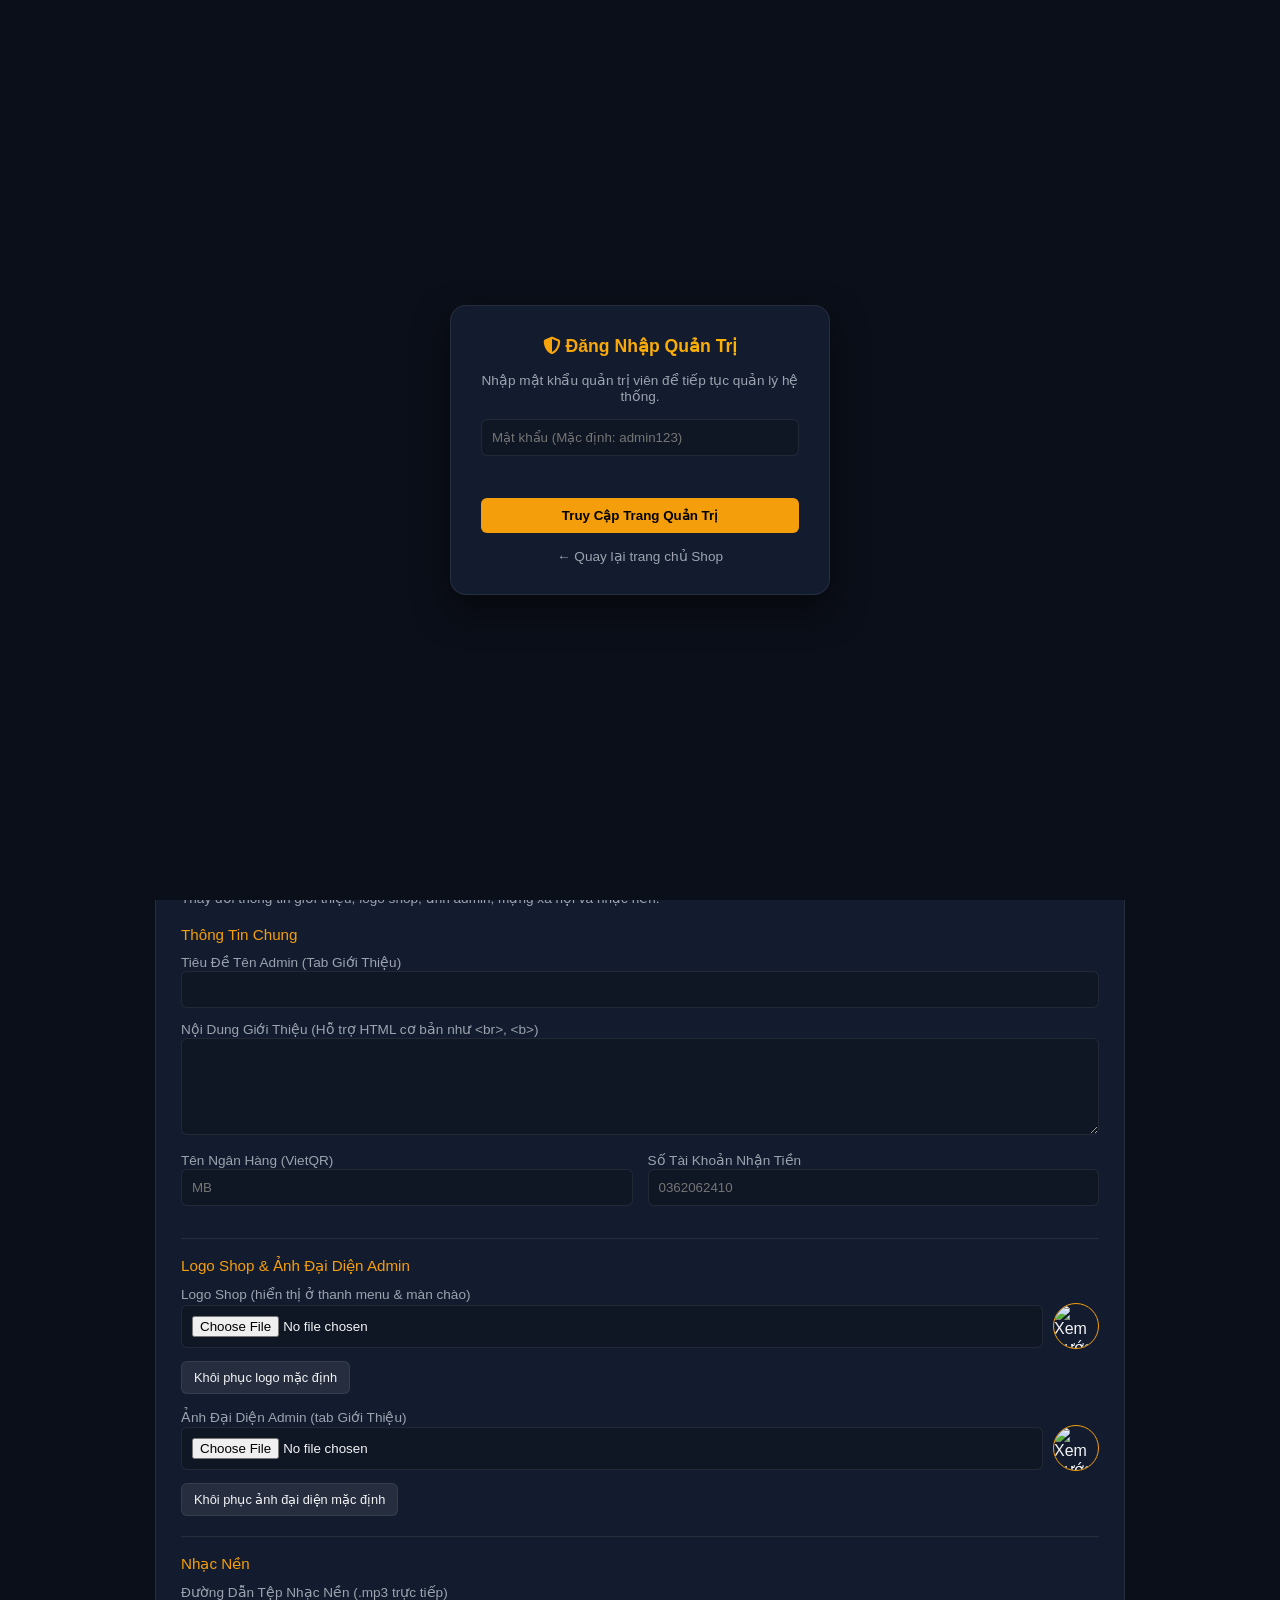
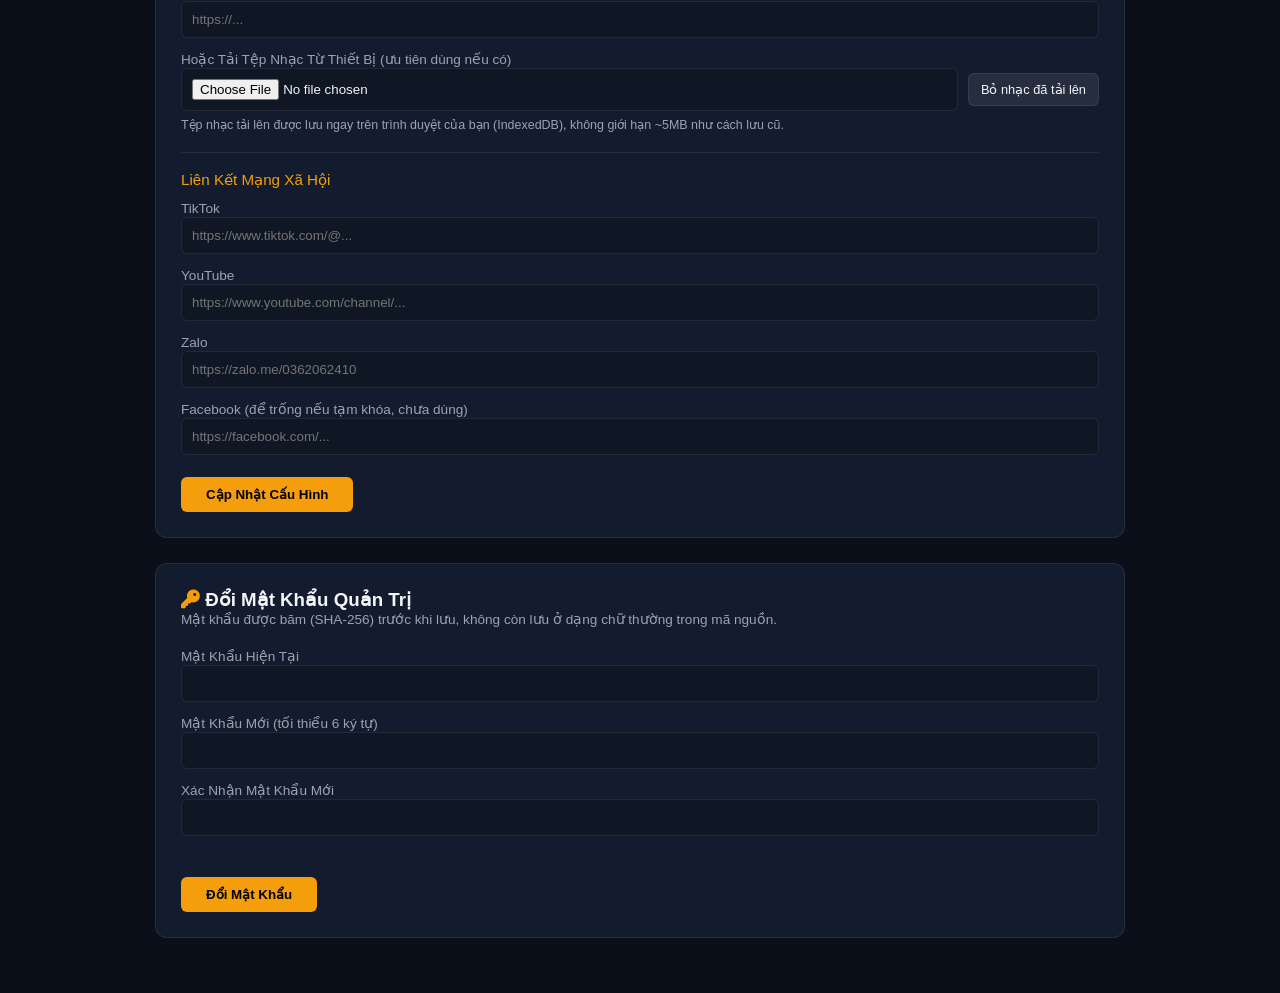
==== admin.html @ 94e9c57f "Add files via upload" ====
<!DOCTYPE html>
<html lang="vi">
<head>
    <meta charset="UTF-8">
    <meta name="viewport" content="width=device-width, initial-scale=1.0">
    <meta name="robots" content="noindex, nofollow">
    <title>Quản Trị Hệ Thống - Shop J-Hush</title>
    <link rel="preconnect" href="https://cdnjs.cloudflare.com" crossorigin>
    <!-- FontAwesome Icons -->
    <link rel="stylesheet" href="https://cdnjs.cloudflare.com/ajax/libs/font-awesome/6.4.0/css/all.min.css">
    <!-- CSS Tùy Chỉnh -->
    <link rel="stylesheet" href="style.css">
    <style>
        .admin-wrapper { max-width: 1000px; margin: 30px auto; padding: 0 15px; }
        .admin-section { background: var(--bg-card); border: 1px solid var(--card-border); border-radius: 12px; padding: 25px; margin-bottom: 25px; }
        .form-control { width: 100%; padding: 10px; background: rgba(0,0,0,0.2); border: 1px solid var(--card-border); border-radius: 6px; color: var(--text-main); margin-bottom: 12px; }
        .table-responsive { width: 100%; overflow-x: auto; }
        table { width: 100%; border-collapse: collapse; margin-top: 15px; }
        th, td { padding: 12px; text-align: left; border-bottom: 1px solid var(--card-border); font-size: 0.9rem; }
        th { color: var(--gold); }
        .badge-status { padding: 4px 8px; border-radius: 4px; font-size: 0.75rem; font-weight: bold; white-space: nowrap; }
        .badge-hacked { background: #f97316; color: #1a1200; }
        .btn-sm { padding: 6px 10px; font-size: 0.8rem; border-radius: 4px; border: none; cursor: pointer; font-weight: bold; margin: 2px; }
        .btn-edit { background: var(--accent-blue); color: white; }
        .btn-delete { background: #ef4444; color: white; }
        .btn-lock { background: #f97316; color: #1a1200; }
        .btn-unlock { background: #10b981; color: white; }
        .login-overlay { position: fixed; top: 0; left: 0; width: 100%; height: 100%; background: var(--bg-main); z-index: 3000; display: flex; align-items: center; justify-content: center; }
        .admin-thumb { width: 46px; height: 46px; object-fit: cover; border-radius: 6px; border: 1px solid var(--card-border); }
        .field-hint { font-size: 0.78rem; color: var(--text-muted); margin: -6px 0 12px; }
        .upload-row { display: grid; grid-template-columns: 1fr auto; gap: 10px; align-items: center; margin-bottom: 12px; }
        .preview-avatar { width: 46px; height: 46px; border-radius: 50%; object-fit: cover; border: 1px solid var(--gold); }
        .btn-reset-media { background: rgba(255,255,255,0.08); border: 1px solid var(--card-border); color: var(--text-main); padding: 8px 12px; border-radius: 6px; cursor: pointer; font-size: 0.8rem; white-space: nowrap; }
        .subsection-title { font-size: 0.95rem; color: var(--gold); margin: 20px 0 10px; border-top: 1px solid var(--card-border); padding-top: 18px; }
        .subsection-title:first-of-type { border-top: none; padding-top: 0; margin-top: 0; }
        .log-empty { color: var(--text-muted); font-size: 0.85rem; text-align: center; padding: 15px; }
        .log-action { font-weight: bold; color: var(--gold); }
        .form-msg { font-size: 0.82rem; margin: -6px 0 12px; min-height: 1em; }
        .form-msg.error { color: #ef4444; }
        .form-msg.success { color: #10b981; }
    </style>
</head>
<body>

    <!-- Màn hình đăng nhập Quản trị -->
    <div class="login-overlay" id="adminLoginBox">
        <div class="welcome-card animate-pop">
            <h2 class="brand-title" style="margin-bottom: 15px;"><i class="fa-solid fa-shield-halved"></i> Đăng Nhập Quản Trị</h2>
            <p style="color: var(--text-muted); font-size: 0.85rem; margin-bottom: 15px;">Nhập mật khẩu quản trị viên để tiếp tục quản lý hệ thống.</p>
            <input type="password" id="adminPasswordInput" class="form-control" placeholder="Mật khẩu (Mặc định: admin123)">
            <div class="form-msg error" id="loginMsg"></div>
            <button class="btn-submit" onclick="verifyAdminPassword()">Truy Cập Trang Quản Trị</button>
            <a href="index.html" style="display: block; margin-top: 15px; color: var(--text-muted); font-size: 0.85rem; text-decoration: none;">&larr; Quay lại trang chủ Shop</a>
        </div>
    </div>

    <!-- Thanh Điều Hướng Quản Trị -->
    <header class="top-navbar">
        <div class="nav-left">
            <img src="https://images.unsplash.com/photo-1535713875002-d1d0cf377fde?w=100" class="site-logo" id="adminNavLogo" alt="Logo">
            <span class="brand-title">Bảng Điều Khiển Quản Trị J-Hush</span>
        </div>
        <div class="nav-right">
            <a href="index.html" class="nav-link"><i class="fa-solid fa-house"></i> Về Trang Chủ</a>
            <button class="btn-theme-toggle" onclick="logoutAdmin()"><i class="fa-solid fa-right-from-bracket"></i> Đăng Xuất</button>
        </div>
    </header>

    <div class="admin-wrapper">

        <!-- Phần 1: Quản lý Kho Tài khoản (Thêm / Sửa / Xóa / Cập nhật trạng thái / Khóa nghi hack) -->
        <div class="admin-section">
            <h3><i class="fa-solid fa-store" style="color: var(--gold);"></i> Quản Lý Tài Khoản Game & Hoạt Động Bất Thường</h3>
            <p style="color: var(--text-muted); font-size: 0.85rem; margin-bottom: 20px;">Thêm mới, cập nhật trạng thái, hoặc khóa nhanh các tài khoản có dấu hiệu bị hack / hoạt động đáng ngờ.</p>

            <form id="accForm" onsubmit="saveAccount(event)">
                <input type="hidden" id="editIndex" value="-1">
                <div style="display: grid; grid-template-columns: 1fr 1fr; gap: 15px;">
                    <div>
                        <label style="font-size: 0.85rem; color: var(--text-muted);">Mã Số Acc (VD: JH-05)</label>
                        <input type="text" id="accCodeInput" class="form-control" required placeholder="JH-05">
                    </div>
                    <div>
                        <label style="font-size: 0.85rem; color: var(--text-muted);">Tên / Mô Tả Acc</label>
                        <input type="text" id="accNameInput" class="form-control" required placeholder="Acc Vip...">
                    </div>
                </div>
                <div style="display: grid; grid-template-columns: 1fr 1fr 1fr; gap: 15px;">
                    <div>
                        <label style="font-size: 0.85rem; color: var(--text-muted);">Giá Tiền (VNĐ)</label>
                        <input type="number" id="accPriceInput" class="form-control" required placeholder="150000">
                    </div>
                    <div>
                        <label style="font-size: 0.85rem; color: var(--text-muted);">Mức Giá Lọc (Danh mục)</label>
                        <select id="accCategoryInput" class="form-control">
                            <option value="cheap">&lt; 100k</option>
                            <option value="mid">100k - 500k</option>
                            <option value="high">500k - 2Tr</option>
                            <option value="expensive">&gt; 2Tr</option>
                        </select>
                    </div>
                    <div>
                        <label style="font-size: 0.85rem; color: var(--text-muted);">Trạng Thái</label>
                        <select id="accStatusInput" class="form-control">
                            <option value="selling">Đang bán</option>
                            <option value="sold">Đã bán</option>
                            <option value="banned">Bị ban (game khóa)</option>
                            <option value="hacked">Nghi ngờ hack - Đã khóa</option>
                        </select>
                    </div>
                </div>
                <label style="font-size: 0.85rem; color: var(--text-muted);">Link Hình Ảnh Minh Họa (hoặc tải ảnh từ máy bên dưới)</label>
                <input type="url" id="accImgInput" class="form-control" placeholder="https://images.unsplash.com/...">

                <div class="upload-row">
                    <input type="file" id="accImgFileInput" class="form-control" accept="image/*" style="margin-bottom:0;">
                    <button type="button" class="btn-reset-media" onclick="clearAccImageUpload()">Bỏ ảnh tải lên</button>
                </div>
                <p class="field-hint">Nếu chọn ảnh từ máy, ảnh sẽ được ưu tiên dùng thay cho link ở trên (ảnh lưu ngay trên trình duyệt, không cần server).</p>

                <button type="submit" class="btn-submit" style="width: auto; padding: 10px 25px;">Lưu Tài Khoản</button>
            </form>

            <div class="table-responsive">
                <table>
                    <thead>
                        <tr>
                            <th>Ảnh</th>
                            <th>Mã</th>
                            <th>Tên Acc</th>
                            <th>Giá</th>
                            <th>Trạng Thái</th>
                            <th>Thao Tác</th>
                        </tr>
                    </thead>
                    <tbody id="adminAccTableBody">
                        <!-- Danh sách động nạp vào đây -->
                    </tbody>
                </table>
            </div>
        </div>

        <!-- Phần 2: Nhật Ký Hoạt Động (khóa/mở khóa/xóa/sửa...) -->
        <div class="admin-section">
            <h3><i class="fa-solid fa-clock-rotate-left" style="color: var(--gold);"></i> Nhật Ký Hoạt Động Tài Khoản</h3>
            <p style="color: var(--text-muted); font-size: 0.85rem; margin-bottom: 20px;">Lịch sử các thao tác quản trị: khóa nghi hack, mở khóa, thêm/sửa/xóa acc, đổi mật khẩu...</p>
            <div class="table-responsive">
                <table>
                    <thead>
                        <tr>
                            <th style="width: 170px;">Thời Gian</th>
                            <th style="width: 160px;">Hành Động</th>
                            <th>Chi Tiết</th>
                        </tr>
                    </thead>
                    <tbody id="activityLogTableBody"></tbody>
                </table>
            </div>
            <button class="btn-sm btn-delete" style="margin-top: 12px;" onclick="handleClearLog()">Xóa Toàn Bộ Nhật Ký</button>
        </div>

        <!-- Phần 3: Cài Đặt Hệ Thống Thông Tin Chung, Logo, Avatar & Âm Thanh -->
        <div class="admin-section">
            <h3><i class="fa-solid fa-gear" style="color: var(--gold);"></i> Cấu Hình Giao Diện & Âm Thanh Hệ Thống</h3>
            <p style="color: var(--text-muted); font-size: 0.85rem; margin-bottom: 20px;">Thay đổi thông tin giới thiệu, logo shop, ảnh admin, mạng xã hội và nhạc nền.</p>

            <form id="settingsForm" onsubmit="saveGlobalSettings(event)">

                <div class="subsection-title">Thông Tin Chung</div>
                <label style="font-size: 0.85rem; color: var(--text-muted);">Tiêu Đề Tên Admin (Tab Giới Thiệu)</label>
                <input type="text" id="settingAdminTitle" class="form-control" required>

                <label style="font-size: 0.85rem; color: var(--text-muted);">Nội Dung Giới Thiệu (Hỗ trợ HTML cơ bản như &lt;br&gt;, &lt;b&gt;)</label>
                <textarea id="settingIntroText" class="form-control" rows="5" required></textarea>

                <div style="display: grid; grid-template-columns: 1fr 1fr; gap: 15px;">
                    <div>
                        <label style="font-size: 0.85rem; color: var(--text-muted);">Tên Ngân Hàng (VietQR)</label>
                        <input type="text" id="settingBankName" class="form-control" required placeholder="MB">
                    </div>
                    <div>
                        <label style="font-size: 0.85rem; color: var(--text-muted);">Số Tài Khoản Nhận Tiền</label>
                        <input type="text" id="settingBankAcc" class="form-control" required placeholder="0362062410">
                    </div>
                </div>

                <div class="subsection-title">Logo Shop &amp; Ảnh Đại Diện Admin</div>
                <label style="font-size: 0.85rem; color: var(--text-muted);">Logo Shop (hiển thị ở thanh menu &amp; màn chào)</label>
                <div class="upload-row">
                    <input type="file" id="settingLogoFile" class="form-control" accept="image/*" style="margin-bottom:0;">
                    <img id="logoPreview" class="preview-avatar" alt="Xem trước logo">
                </div>
                <button type="button" class="btn-reset-media" onclick="resetMediaField('logoUrl')">Khôi phục logo mặc định</button>

                <label style="font-size: 0.85rem; color: var(--text-muted); margin-top: 15px; display:block;">Ảnh Đại Diện Admin (tab Giới Thiệu)</label>
                <div class="upload-row">
                    <input type="file" id="settingAvatarFile" class="form-control" accept="image/*" style="margin-bottom:0;">
                    <img id="avatarPreview" class="preview-avatar" alt="Xem trước avatar">
                </div>
                <button type="button" class="btn-reset-media" onclick="resetMediaField('avatarUrl')">Khôi phục ảnh đại diện mặc định</button>

                <div class="subsection-title">Nhạc Nền</div>
                <label style="font-size: 0.85rem; color: var(--text-muted);">Đường Dẫn Tệp Nhạc Nền (.mp3 trực tiếp)</label>
                <input type="url" id="settingAudioUrl" class="form-control" placeholder="https://...">
                <label style="font-size: 0.85rem; color: var(--text-muted);">Hoặc Tải Tệp Nhạc Từ Thiết Bị (ưu tiên dùng nếu có)</label>
                <div class="upload-row">
                    <input type="file" id="settingAudioFile" class="form-control" accept="audio/*" style="margin-bottom:0;">
                    <button type="button" class="btn-reset-media" onclick="resetMediaField('audioUrl')">Bỏ nhạc đã tải lên</button>
                </div>
                <p class="field-hint">Tệp nhạc tải lên được lưu ngay trên trình duyệt của bạn (IndexedDB), không giới hạn ~5MB như cách lưu cũ.</p>

                <div class="subsection-title">Liên Kết Mạng Xã Hội</div>
                <label style="font-size: 0.85rem; color: var(--text-muted);">TikTok</label>
                <input type="url" id="settingSocialTiktok" class="form-control" placeholder="https://www.tiktok.com/@...">
                <label style="font-size: 0.85rem; color: var(--text-muted);">YouTube</label>
                <input type="url" id="settingSocialYoutube" class="form-control" placeholder="https://www.youtube.com/channel/...">
                <label style="font-size: 0.85rem; color: var(--text-muted);">Zalo</label>
                <input type="url" id="settingSocialZalo" class="form-control" placeholder="https://zalo.me/0362062410">
                <label style="font-size: 0.85rem; color: var(--text-muted);">Facebook (để trống nếu tạm khóa, chưa dùng)</label>
                <input type="url" id="settingSocialFacebook" class="form-control" placeholder="https://facebook.com/...">

                <button type="submit" class="btn-submit" style="width: auto; padding: 10px 25px; margin-top: 10px;">Cập Nhật Cấu Hình</button>
            </form>
        </div>

        <!-- Phần 4: Đổi Mật Khẩu Quản Trị -->
        <div class="admin-section">
            <h3><i class="fa-solid fa-key" style="color: var(--gold);"></i> Đổi Mật Khẩu Quản Trị</h3>
            <p style="color: var(--text-muted); font-size: 0.85rem; margin-bottom: 20px;">Mật khẩu được băm (SHA-256) trước khi lưu, không còn lưu ở dạng chữ thường trong mã nguồn.</p>
            <form id="changePasswordForm" onsubmit="handleChangePassword(event)">
                <label style="font-size: 0.85rem; color: var(--text-muted);">Mật Khẩu Hiện Tại</label>
                <input type="password" id="currentPasswordInput" class="form-control" required>
                <label style="font-size: 0.85rem; color: var(--text-muted);">Mật Khẩu Mới (tối thiểu 6 ký tự)</label>
                <input type="password" id="newPasswordInput" class="form-control" required minlength="6">
                <label style="font-size: 0.85rem; color: var(--text-muted);">Xác Nhận Mật Khẩu Mới</label>
                <input type="password" id="confirmPasswordInput" class="form-control" required minlength="6">
                <div class="form-msg" id="changePasswordMsg"></div>
                <button type="submit" class="btn-submit" style="width: auto; padding: 10px 25px;">Đổi Mật Khẩu</button>
            </form>
        </div>

    </div>

    <!-- Script Quản Trị: tách riêng ra data.js (dùng chung) + admin.js để dễ bảo trì và cache trình duyệt -->
    <script src="data.js" defer></script>
    <script src="admin.js" defer></script>
</body>
</html>
---- style.css ----
/* Thiết lập biến màu sắc cơ bản (Mặc định: Giao diện Tối/Dark Mode) */
:root {
    --bg-main: #0b0f19;
    --bg-card: #131c2e;
    --card-border: rgba(255, 255, 255, 0.08);
    --text-main: #f3f4f6;
    --text-muted: #9ca3af;
    --gold: #f59e0b;
    --accent-blue: #3b82f6;
    --accent-glow: rgba(59, 130, 246, 0.3);
    --nav-bg: rgba(11, 15, 25, 0.85);
}

/* Biến màu cho Giao diện Sáng (Light Mode) */
body.light-theme {
    --bg-main: #f4f6f8;
    --bg-card: #ffffff;
    --card-border: rgba(0, 0, 0, 0.1);
    --text-main: #1f2937;
    --text-muted: #6b7280;
    --gold: #d97706;
    --accent-blue: #2563eb;
    --accent-glow: rgba(37, 99, 235, 0.2);
    --nav-bg: rgba(244, 246, 248, 0.9);
}

* {
    box-sizing: border-box;
    margin: 0;
    padding: 0;
    font-family: 'Segoe UI', Tahoma, Geneva, Verdana, sans-serif;
}

/* Tối ưu: chỉ áp transition cho các phần tử thực sự đổi màu khi chuyển Sáng/Tối,
   thay vì toàn bộ trang (giảm tải cho trình duyệt, đặc biệt trên máy yếu). */
body,
.welcome-card, .top-navbar, .hover-card, .acc-card, .filter-section,
.filter-input, .btn-theme-toggle, .btn-preset, .modal-card, .site-footer,
.nav-link, .progress-container, .music-player-box {
    transition: background-color 0.3s ease, color 0.3s ease, border-color 0.3s ease;
}

body {
    background-color: var(--bg-main);
    color: var(--text-main);
    min-height: 100vh;
    display: flex;
    flex-direction: column;
    overflow-x: hidden;
}

/* Lớp nền Mask mờ động */
.default-mask {
    position: fixed;
    top: 0; left: 0; width: 100%; height: 100%;
    background: radial-gradient(circle at 50% 20%, var(--accent-glow) 0%, transparent 60%);
    pointer-events: none;
    z-index: 0;
}

/* Màn hình Chào Mừng Lần Đầu (Welcome Overlay) */
.welcome-overlay {
    position: fixed;
    top: 0; left: 0; width: 100%; height: 100%;
    background: rgba(5, 7, 12, 0.95);
    backdrop-filter: blur(10px);
    z-index: 9999;
    display: flex;
    align-items: center;
    justify-content: center;
    transition: opacity 0.5s ease, visibility 0.5s ease;
}

.welcome-overlay.hidden {
    opacity: 0;
    visibility: hidden;
}

.welcome-card {
    background: var(--bg-card);
    border: 1px solid var(--card-border);
    padding: 30px;
    border-radius: 16px;
    text-align: center;
    max-width: 380px;
    width: 90%;
    box-shadow: 0 15px 35px rgba(0,0,0,0.5);
}

.welcome-logo {
    width: 75px;
    height: 75px;
    border-radius: 50%;
    object-fit: cover;
    border: 2px solid var(--gold);
    margin-bottom: 15px;
}

.btn-continue {
    background: linear-gradient(135deg, var(--gold), #d97706);
    color: #000;
    border: none;
    padding: 12px 20px;
    font-weight: bold;
    border-radius: 8px;
    cursor: pointer;
    width: 100%;
    font-size: 0.95rem;
    box-shadow: 0 4px 15px rgba(245, 158, 11, 0.4);
}

.btn-continue:hover {
    filter: brightness(1.1);
}

/* Thanh điều hướng (Top Navbar) */
.top-navbar {
    position: sticky;
    top: 0;
    background: var(--nav-bg);
    backdrop-filter: blur(12px);
    border-bottom: 1px solid var(--card-border);
    display: flex;
    justify-content: space-between;
    align-items: center;
    padding: 12px 30px;
    z-index: 1000;
}

.nav-left {
    display: flex;
    align-items: center;
    gap: 12px;
}

.site-logo {
    width: 40px;
    height: 40px;
    border-radius: 50%;
    object-fit: cover;
    border: 1px solid var(--gold);
}

.brand-title {
    font-size: 1.1rem;
    font-weight: 800;
    background: linear-gradient(135deg, var(--gold), #ffb703);
    -webkit-background-clip: text;
    -webkit-text-fill-color: transparent;
}

.nav-right {
    display: flex;
    align-items: center;
    gap: 15px;
}

.nav-link {
    color: var(--text-muted);
    text-decoration: none;
    font-size: 0.9rem;
    font-weight: 600;
    padding: 6px 12px;
    border-radius: 6px;
    display: flex;
    align-items: center;
    gap: 6px;
}

.nav-link:hover, .nav-link.active {
    color: var(--text-main);
    background: rgba(255,255,255,0.06);
}

.admin-nav-btn {
    border: 1px solid rgba(245, 158, 11, 0.4);
    color: var(--gold);
}

.btn-theme-toggle {
    background: transparent;
    border: 1px solid var(--card-border);
    color: var(--text-main);
    padding: 6px 12px;
    border-radius: 6px;
    cursor: pointer;
    font-size: 0.85rem;
    display: flex;
    align-items: center;
    gap: 6px;
}

/* Nội dung chính SPA */
.main-content {
    flex: 1;
    max-width: 1200px;
    width: 95%;
    margin: 25px auto;
    position: relative;
    z-index: 1;
}

.page-tab {
    display: none;
    animation: fadeIn 0.4s ease forwards;
}

.page-tab.active {
    display: block;
}

@keyframes fadeIn {
    from { opacity: 0; transform: translateY(10px); }
    to { opacity: 1; transform: translateY(0); }
}

/* Hiệu ứng khung thẻ hover */
.hover-card {
    background: var(--bg-card);
    border: 1px solid var(--card-border);
    border-radius: 14px;
    padding: 25px;
    box-shadow: 0 8px 25px rgba(0,0,0,0.2);
}

/* Tab Ưu Đãi (Promo) */
.promo-container {
    display: grid;
    grid-template-columns: repeat(auto-fit, minmax(320px, 1fr));
    gap: 20px;
}

.promo-box {
    text-align: center;
}

.btn-buy {
    background: var(--accent-blue);
    color: white;
    border: none;
    padding: 10px 20px;
    border-radius: 6px;
    cursor: pointer;
    font-weight: 600;
}

/* Vòng quay may mắn */
.wheel-container {
    position: relative;
    width: 200px;
    height: 200px;
    margin: 15px auto;
    border-radius: 50%;
    border: 4px solid var(--gold);
    overflow: hidden;
    box-shadow: 0 0 15px rgba(245, 158, 11, 0.3);
}

.wheel-circle {
    width: 100%;
    height: 100%;
    position: relative;
    border-radius: 50%;
    transition: transform 4s cubic-bezier(0.15, 0.9, 0.2, 1);
}

.wheel-slice {
    position: absolute;
    width: 50%;
    height: 50%;
    transform-origin: 100% 100%;
    display: flex;
    align-items: center;
    justify-content: center;
    font-size: 0.75rem;
    font-weight: bold;
    color: #fff;
    border: 1px solid rgba(0,0,0,0.2);
}

.wheel-slice span {
    transform: rotate(45deg);
    position: absolute;
    bottom: 20px;
    right: 20px;
}

.slice-1 { background: #ef4444; transform: rotate(0deg) skewY(-30deg); }
.slice-2 { background: #f59e0b; transform: rotate(60deg) skewY(-30deg); }
.slice-3 { background: #10b981; transform: rotate(120deg) skewY(-30deg); }
.slice-4 { background: #3b82f6; transform: rotate(180deg) skewY(-30deg); }
.slice-5 { background: #8b5cf6; transform: rotate(240deg) skewY(-30deg); }
.slice-6 { background: #ec4899; transform: rotate(300deg) skewY(-30deg); }

.wheel-pointer {
    position: absolute;
    top: -10px;
    left: 50%;
    transform: translateX(-50%);
    width: 0; height: 0;
    border-left: 10px solid transparent;
    border-right: 10px solid transparent;
    border-top: 15px solid #fff;
    z-index: 10;
}

/* Tab Giới Thiệu (Intro Dual Grid) */
.intro-dual-grid {
    display: grid;
    grid-template-columns: 1fr 1fr;
    gap: 25px;
}

@media(max-width: 850px) {
    .intro-dual-grid { grid-template-columns: 1fr; }
    .top-navbar { padding: 10px 15px; flex-direction: column; gap: 10px; }
    .nav-right { flex-wrap: wrap; justify-content: center; }
}

.intro-text-content {
    font-size: 0.9rem;
    line-height: 1.6;
    color: var(--text-muted);
    background: rgba(0,0,0,0.2);
    padding: 15px;
    border-radius: 8px;
    margin-bottom: 20px;
}

/* Trình phát nhạc custom */
.music-player-box {
    background: rgba(0,0,0,0.3);
    padding: 12px;
    border-radius: 8px;
    border: 1px solid var(--card-border);
}

.btn-play-custom {
    background: rgba(255,255,255,0.08);
    border: 1px solid var(--card-border);
    color: var(--text-main);
    padding: 6px 12px;
    border-radius: 6px;
    cursor: pointer;
    font-size: 0.85rem;
    display: flex;
    align-items: center;
    gap: 6px;
    width: 100%;
    justify-content: center;
}

.progress-container {
    width: 100%;
    height: 6px;
    background: rgba(255,255,255,0.1);
    border-radius: 3px;
    cursor: pointer;
    margin-top: 8px;
    overflow: hidden;
}

.progress-bar {
    width: 0%;
    height: 100%;
    background: var(--gold);
    border-radius: 3px;
}

.time-display {
    font-size: 0.75rem;
    color: var(--text-muted);
    text-align: right;
    margin-top: 4px;
}

/* Các nút liên kết mạng xã hội */
.social-links-grid {
    display: grid;
    gap: 10px;
}

.social-hover-btn {
    display: flex;
    align-items: center;
    justify-content: center;
    gap: 10px;
    padding: 12px;
    border-radius: 8px;
    text-decoration: none;
    font-weight: 600;
    font-size: 0.9rem;
    color: white;
    box-shadow: 0 4px 12px rgba(0,0,0,0.2);
}

.social-hover-btn.tiktok { background: #000000; border: 1px solid #333; }
.social-hover-btn.youtube { background: #ff0000; }
.social-hover-btn.zalo { background: #0068ff; }
.social-hover-btn.facebook { background: #475569; opacity: 0.8; }

/* Tab Shop Lựa Acc */
.filter-section {
    margin-bottom: 25px;
    background: var(--bg-card);
    padding: 20px;
    border-radius: 14px;
    border: 1px solid var(--card-border);
}

.filter-input {
    width: 100%;
    padding: 12px 15px;
    background: rgba(0,0,0,0.2);
    border: 1px solid var(--card-border);
    border-radius: 8px;
    color: var(--text-main);
    font-size: 0.95rem;
    margin-bottom: 15px;
}

.preset-buttons {
    display: flex;
    gap: 10px;
    flex-wrap: wrap;
}

.btn-preset {
    background: rgba(255,255,255,0.05);
    border: 1px solid var(--card-border);
    color: var(--text-muted);
    padding: 6px 14px;
    border-radius: 6px;
    cursor: pointer;
    font-size: 0.85rem;
    font-weight: 600;
}

.btn-preset.active {
    background: var(--gold);
    color: #000;
    border-color: var(--gold);
}

/* Lưới hiển thị tài khoản */
.acc-grid {
    display: grid;
    grid-template-columns: repeat(auto-fill, minmax(260px, 1fr));
    gap: 20px;
}

.acc-card {
    background: var(--bg-card);
    border: 1px solid var(--card-border);
    border-radius: 12px;
    overflow: hidden;
    display: flex;
    flex-direction: column;
    box-shadow: 0 5px 15px rgba(0,0,0,0.2);
}

.acc-img-wrap {
    position: relative;
    width: 100%;
    height: 150px;
}

.acc-img-wrap img {
    width: 100%;
    height: 100%;
    object-fit: cover;
}

.acc-status-badge {
    position: absolute;
    top: 10px;
    right: 10px;
    padding: 4px 10px;
    border-radius: 4px;
    font-size: 0.75rem;
    font-weight: bold;
}

.badge-selling { background: #10b981; color: white; }
.badge-sold { background: #6b7280; color: white; }
.badge-banned { background: #ef4444; color: white; }
.badge-hacked { background: #f97316; color: #1a1200; }

.acc-body {
    padding: 15px;
    display: flex;
    flex-direction: column;
    gap: 8px;
    flex: 1;
}

.acc-title {
    font-size: 1rem;
    font-weight: bold;
}

.acc-code {
    font-size: 0.8rem;
    color: var(--gold);
    font-weight: bold;
}

.acc-price {
    font-size: 1.1rem;
    font-weight: 800;
    color: #22c55e;
    margin-top: auto;
}

.btn-action-acc {
    background: var(--accent-blue);
    color: white;
    border: none;
    padding: 8px;
    border-radius: 6px;
    font-weight: bold;
    cursor: pointer;
    margin-top: 10px;
    text-align: center;
}

.btn-action-acc:disabled {
    background: #4b5563;
    cursor: not-allowed;
    opacity: 0.7;
}

/* Modal Thanh Toán */
.modal-overlay {
    position: fixed;
    top: 0; left: 0; width: 100%; height: 100%;
    background: rgba(0,0,0,0.8);
    backdrop-filter: blur(5px);
    z-index: 2000;
    display: flex;
    align-items: center;
    justify-content: center;
    opacity: 0;
    visibility: hidden;
    transition: 0.3s ease;
}

.modal-overlay.active {
    opacity: 1;
    visibility: visible;
}

.modal-card {
    background: var(--bg-card);
    border: 1px solid var(--card-border);
    padding: 25px;
    border-radius: 14px;
    width: 90%;
    max-width: 400px;
    position: relative;
    box-shadow: 0 15px 35px rgba(0,0,0,0.5);
}

.btn-close-modal {
    position: absolute;
    top: 12px; right: 15px;
    background: none; border: none;
    color: var(--text-muted);
    font-size: 1.5rem;
    cursor: pointer;
}

.btn-submit {
    background: var(--gold);
    color: #000;
    border: none;
    padding: 10px;
    border-radius: 6px;
    font-weight: bold;
    width: 100%;
    cursor: pointer;
    margin-top: 10px;
}

/* Footer Chân trang */
.site-footer {
    background: var(--bg-card);
    border-top: 1px solid var(--card-border);
    padding: 20px;
    text-align: center;
    font-size: 0.85rem;
    color: var(--text-muted);
    margin-top: auto;
}

.footer-socials {
    display: flex;
    justify-content: center;
    gap: 15px;
    margin-top: 10px;
}

.footer-socials a {
    color: var(--gold);
    text-decoration: none;
    font-size: 0.85rem;
}
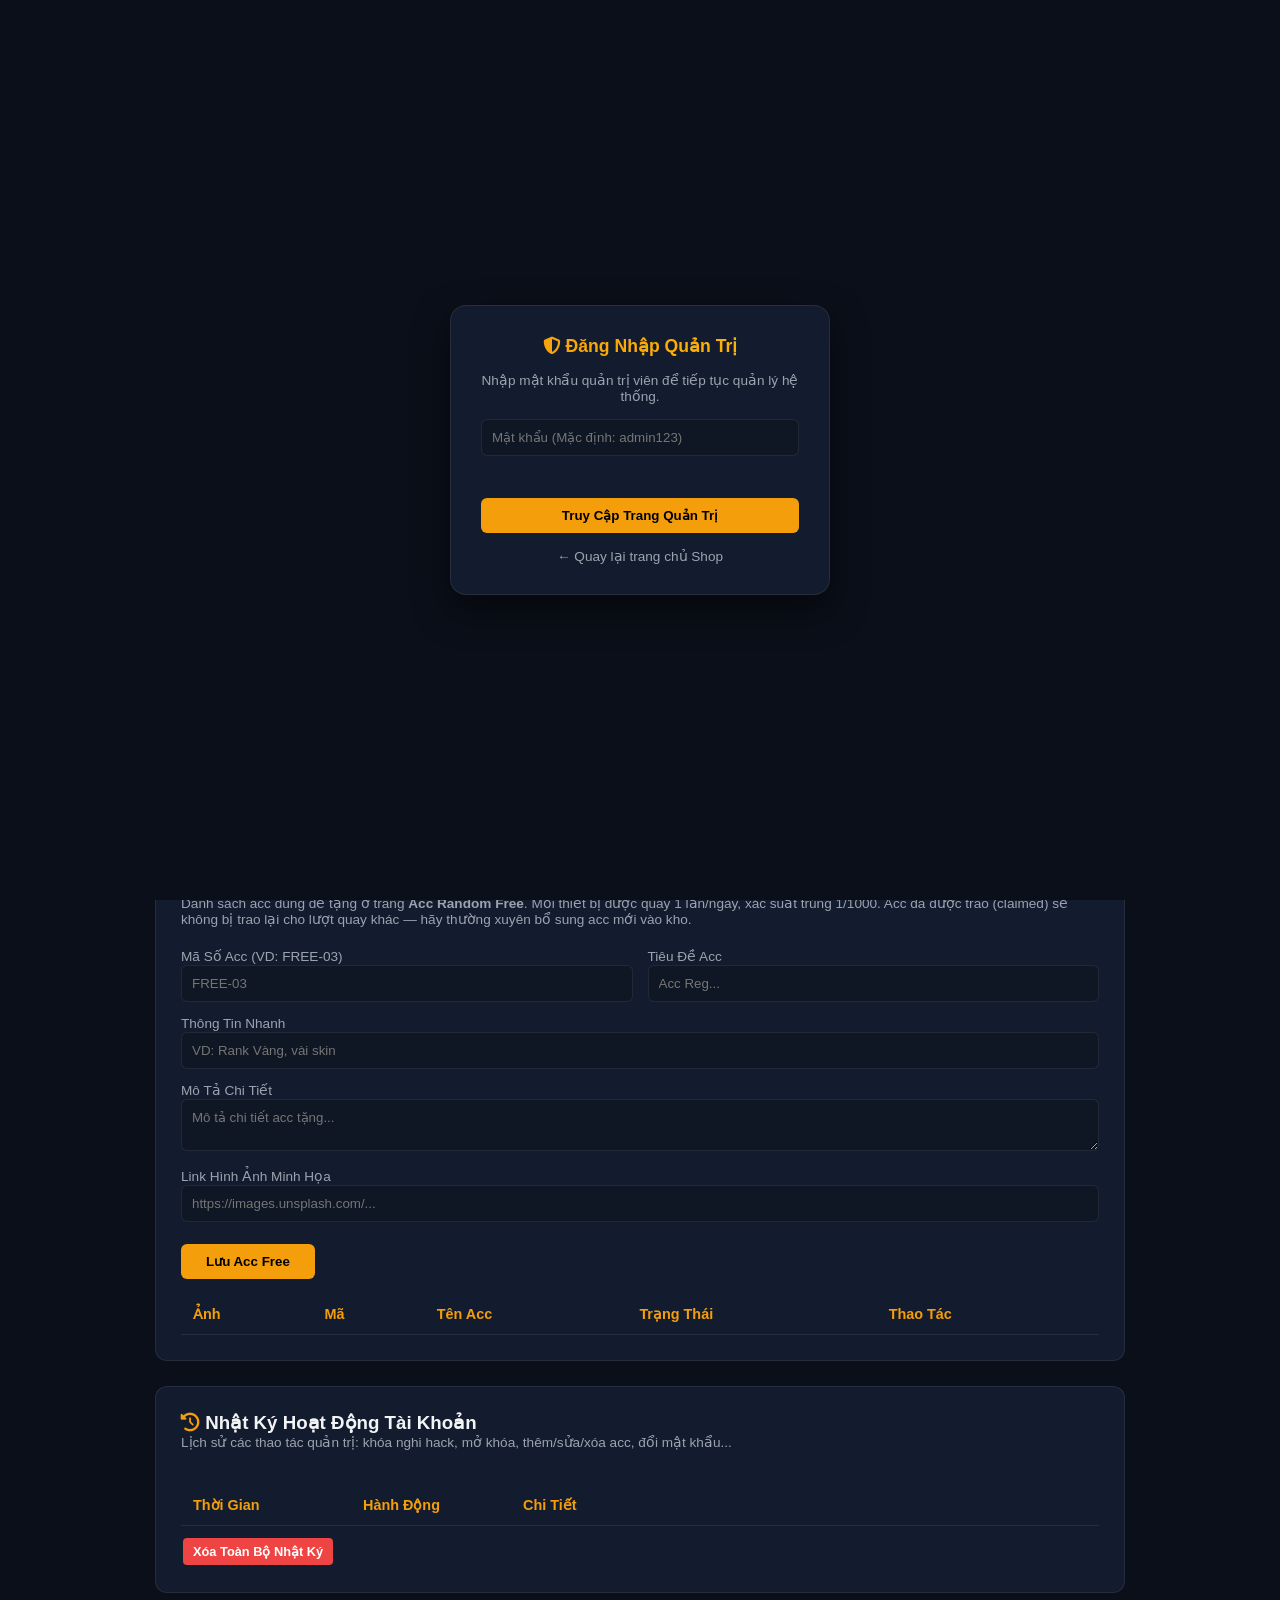
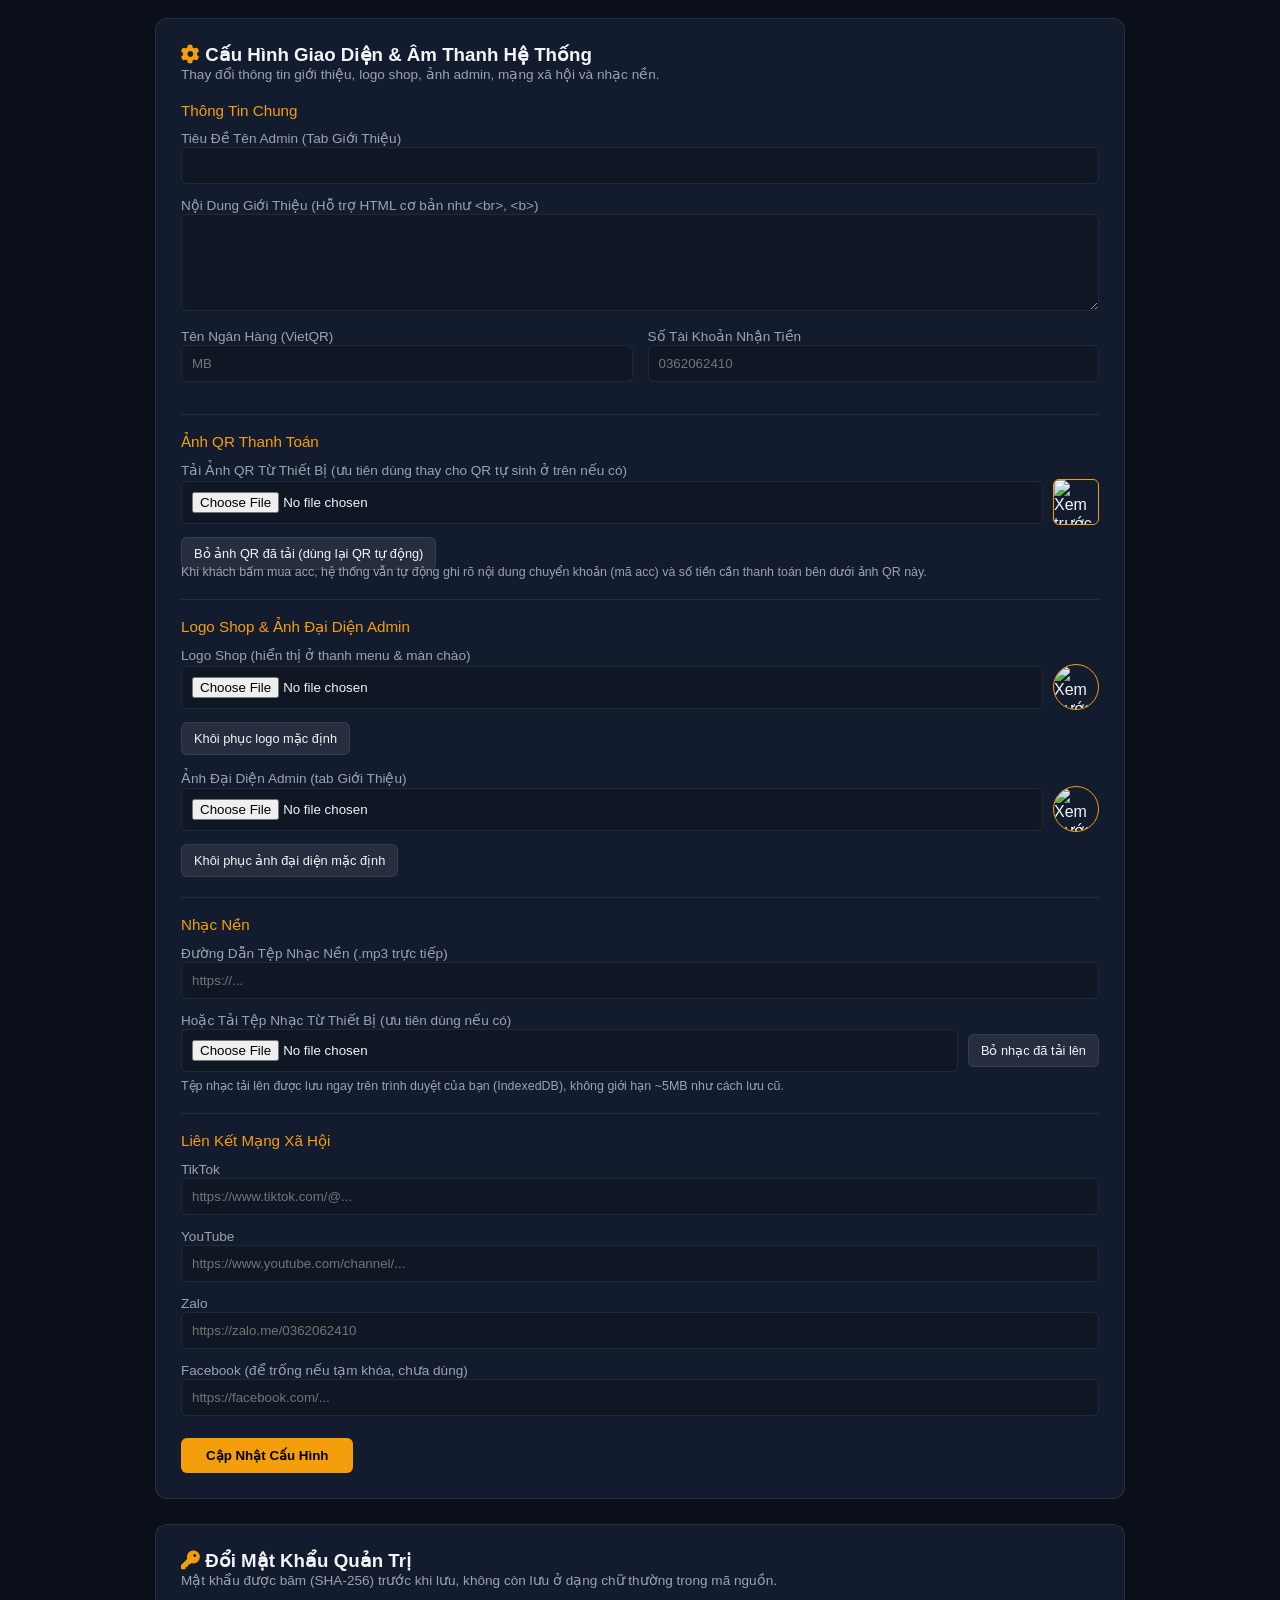
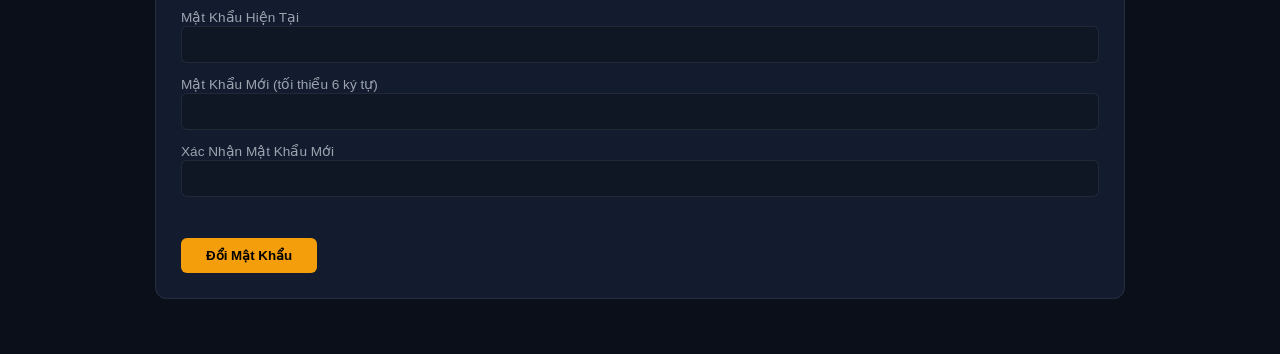
==== commit c634cb64: "Add files via upload" ====
--- a/admin.html
+++ b/admin.html
@@ -38,6 +38,21 @@
         .form-msg { font-size: 0.82rem; margin: -6px 0 12px; min-height: 1em; }
         .form-msg.error { color: #ef4444; }
         .form-msg.success { color: #10b981; }
+        .form-grid-2 { display: grid; grid-template-columns: 1fr 1fr; gap: 15px; }
+        .form-grid-3 { display: grid; grid-template-columns: 1fr 1fr 1fr; gap: 15px; }
+
+        /* Responsive: màn hình nhỏ (điện thoại) dồn các cột về 1 cột để không bị vỡ giao diện */
+        @media (max-width: 600px) {
+            .admin-wrapper { margin: 15px auto; padding: 0 12px; }
+            .admin-section { padding: 18px; }
+            .form-grid-2, .form-grid-3 { grid-template-columns: 1fr; gap: 0; }
+            .upload-row { grid-template-columns: 1fr; }
+            .upload-row .preview-avatar,
+            .upload-row .btn-reset-media { margin-top: 8px; }
+            table, thead, tbody, th, td, tr { font-size: 0.82rem; }
+            .btn-sm { padding: 6px 8px; font-size: 0.75rem; }
+            th, td { padding: 8px; }
+        }
     </style>
 </head>
 <body>
@@ -75,17 +90,24 @@
 
             <form id="accForm" onsubmit="saveAccount(event)">
                 <input type="hidden" id="editIndex" value="-1">
-                <div style="display: grid; grid-template-columns: 1fr 1fr; gap: 15px;">
+                <div class="form-grid-2">
                     <div>
                         <label style="font-size: 0.85rem; color: var(--text-muted);">Mã Số Acc (VD: JH-05)</label>
                         <input type="text" id="accCodeInput" class="form-control" required placeholder="JH-05">
                     </div>
                     <div>
-                        <label style="font-size: 0.85rem; color: var(--text-muted);">Tên / Mô Tả Acc</label>
+                        <label style="font-size: 0.85rem; color: var(--text-muted);">Tiêu Đề Acc</label>
                         <input type="text" id="accNameInput" class="form-control" required placeholder="Acc Vip...">
                     </div>
                 </div>
-                <div style="display: grid; grid-template-columns: 1fr 1fr 1fr; gap: 15px;">
+
+                <label style="font-size: 0.85rem; color: var(--text-muted);">Thông Tin Nhanh (VD: rank, số tướng/skin — hiển thị ngay ở thẻ acc)</label>
+                <input type="text" id="accInfoInput" class="form-control" placeholder="VD: 50 tướng, Rank Cao Thủ">
+
+                <label style="font-size: 0.85rem; color: var(--text-muted);">Mô Tả Chi Tiết (hiển thị riêng trong khung mua acc)</label>
+                <textarea id="accDescInput" class="form-control" rows="3" placeholder="Mô tả chi tiết về acc: tình trạng bảo mật, cam kết, hỗ trợ..."></textarea>
+
+                <div class="form-grid-3">
                     <div>
                         <label style="font-size: 0.85rem; color: var(--text-muted);">Giá Tiền (VNĐ)</label>
                         <input type="number" id="accPriceInput" class="form-control" required placeholder="150000">
@@ -109,6 +131,14 @@
                         </select>
                     </div>
                 </div>
+
+                <label style="font-size: 0.85rem; color: var(--text-muted);">Loại Acc (dùng để khách lọc theo loại + áp quy tắc mã giảm giá)</label>
+                <select id="accTypeInput" class="form-control">
+                    <option value="reg">Acc Reg (không được áp mã giảm 5%)</option>
+                    <option value="vip">Acc VIP</option>
+                    <option value="ttx">Acc TTX</option>
+                </select>
+
                 <label style="font-size: 0.85rem; color: var(--text-muted);">Link Hình Ảnh Minh Họa (hoặc tải ảnh từ máy bên dưới)</label>
                 <input type="url" id="accImgInput" class="form-control" placeholder="https://images.unsplash.com/...">
 
@@ -128,6 +158,7 @@
                             <th>Ảnh</th>
                             <th>Mã</th>
                             <th>Tên Acc</th>
+                            <th>Loại</th>
                             <th>Giá</th>
                             <th>Trạng Thái</th>
                             <th>Thao Tác</th>
@@ -136,6 +167,52 @@
                     <tbody id="adminAccTableBody">
                         <!-- Danh sách động nạp vào đây -->
                     </tbody>
+                </table>
+            </div>
+        </div>
+
+        <!-- Phần 1B: Quản lý Kho Acc Random Free (tặng miễn phí khi khách quay trúng 1/1000 mỗi ngày) -->
+        <div class="admin-section">
+            <h3><i class="fa-solid fa-gift" style="color: var(--gold);"></i> Kho Acc Random Free (Quay Trúng Nhận Ngay)</h3>
+            <p style="color: var(--text-muted); font-size: 0.85rem; margin-bottom: 20px;">
+                Danh sách acc dùng để tặng ở trang <b>Acc Random Free</b>. Mỗi thiết bị được quay 1 lần/ngày,
+                xác suất trúng 1/1000. Acc đã được trao (claimed) sẽ không bị trao lại cho lượt quay khác — hãy
+                thường xuyên bổ sung acc mới vào kho.
+            </p>
+
+            <form id="freeAccForm" onsubmit="saveFreeAccount(event)">
+                <input type="hidden" id="freeEditIndex" value="-1">
+                <div class="form-grid-2">
+                    <div>
+                        <label style="font-size: 0.85rem; color: var(--text-muted);">Mã Số Acc (VD: FREE-03)</label>
+                        <input type="text" id="freeCodeInput" class="form-control" required placeholder="FREE-03">
+                    </div>
+                    <div>
+                        <label style="font-size: 0.85rem; color: var(--text-muted);">Tiêu Đề Acc</label>
+                        <input type="text" id="freeNameInput" class="form-control" required placeholder="Acc Reg...">
+                    </div>
+                </div>
+                <label style="font-size: 0.85rem; color: var(--text-muted);">Thông Tin Nhanh</label>
+                <input type="text" id="freeInfoInput" class="form-control" placeholder="VD: Rank Vàng, vài skin">
+                <label style="font-size: 0.85rem; color: var(--text-muted);">Mô Tả Chi Tiết</label>
+                <textarea id="freeDescInput" class="form-control" rows="2" placeholder="Mô tả chi tiết acc tặng..."></textarea>
+                <label style="font-size: 0.85rem; color: var(--text-muted);">Link Hình Ảnh Minh Họa</label>
+                <input type="url" id="freeImgInput" class="form-control" placeholder="https://images.unsplash.com/...">
+                <button type="submit" class="btn-submit" style="width: auto; padding: 10px 25px;">Lưu Acc Free</button>
+            </form>
+
+            <div class="table-responsive">
+                <table>
+                    <thead>
+                        <tr>
+                            <th>Ảnh</th>
+                            <th>Mã</th>
+                            <th>Tên Acc</th>
+                            <th>Trạng Thái</th>
+                            <th>Thao Tác</th>
+                        </tr>
+                    </thead>
+                    <tbody id="adminFreeAccTableBody"></tbody>
                 </table>
             </div>
         </div>
@@ -173,7 +250,7 @@
                 <label style="font-size: 0.85rem; color: var(--text-muted);">Nội Dung Giới Thiệu (Hỗ trợ HTML cơ bản như &lt;br&gt;, &lt;b&gt;)</label>
                 <textarea id="settingIntroText" class="form-control" rows="5" required></textarea>
 
-                <div style="display: grid; grid-template-columns: 1fr 1fr; gap: 15px;">
+                <div class="form-grid-2">
                     <div>
                         <label style="font-size: 0.85rem; color: var(--text-muted);">Tên Ngân Hàng (VietQR)</label>
                         <input type="text" id="settingBankName" class="form-control" required placeholder="MB">
@@ -183,6 +260,15 @@
                         <input type="text" id="settingBankAcc" class="form-control" required placeholder="0362062410">
                     </div>
                 </div>
+
+                <div class="subsection-title">Ảnh QR Thanh Toán</div>
+                <label style="font-size: 0.85rem; color: var(--text-muted);">Tải Ảnh QR Từ Thiết Bị (ưu tiên dùng thay cho QR tự sinh ở trên nếu có)</label>
+                <div class="upload-row">
+                    <input type="file" id="settingQrFile" class="form-control" accept="image/*" style="margin-bottom:0;">
+                    <img id="qrPreview" class="preview-avatar" style="border-radius: 6px;" alt="Xem trước QR">
+                </div>
+                <button type="button" class="btn-reset-media" onclick="resetMediaField('qrImageUrl')">Bỏ ảnh QR đã tải (dùng lại QR tự động)</button>
+                <p class="field-hint">Khi khách bấm mua acc, hệ thống vẫn tự động ghi rõ nội dung chuyển khoản (mã acc) và số tiền cần thanh toán bên dưới ảnh QR này.</p>
 
                 <div class="subsection-title">Logo Shop &amp; Ảnh Đại Diện Admin</div>
                 <label style="font-size: 0.85rem; color: var(--text-muted);">Logo Shop (hiển thị ở thanh menu &amp; màn chào)</label>
--- a/style.css
+++ b/style.css
@@ -317,6 +317,23 @@
     .nav-right { flex-wrap: wrap; justify-content: center; }
 }
 
+/* Tối ưu thêm cho điện thoại nhỏ: tránh vỡ layout / tràn ngang */
+@media (max-width: 480px) {
+    .main-content { width: 100%; margin: 15px auto; padding: 0 10px; }
+    .hover-card { padding: 16px; }
+    .wheel-container { width: 160px; height: 160px; }
+    .welcome-card { padding: 20px; }
+    .brand-title { font-size: 1rem; }
+    .nav-link span, .nav-link { font-size: 0.8rem; padding: 5px 8px; }
+    .preset-buttons { gap: 6px; }
+    .btn-preset { padding: 5px 10px; font-size: 0.8rem; }
+    .acc-grid { grid-template-columns: repeat(auto-fill, minmax(150px, 1fr)); gap: 12px; }
+    .modal-card { padding: 18px; }
+}
+
+/* An toàn chung: không cho phần tử media tràn khỏi khung chứa trên mọi kích thước màn hình */
+img, svg, video, iframe { max-width: 100%; }
+
 .intro-text-content {
     font-size: 0.9rem;
     line-height: 1.6;
@@ -481,10 +498,19 @@
     font-weight: bold;
 }
 
+/* Pill không định vị tuyệt đối, dùng để hiển thị badge loại acc ngay trong nội dung (khác với
+   .acc-status-badge vốn định vị tuyệt đối để đè lên góc ảnh) */
+.type-pill { display: inline-block; padding: 3px 9px; border-radius: 4px; font-size: 0.72rem; font-weight: bold; white-space: nowrap; }
+
 .badge-selling { background: #10b981; color: white; }
 .badge-sold { background: #6b7280; color: white; }
 .badge-banned { background: #ef4444; color: white; }
 .badge-hacked { background: #f97316; color: #1a1200; }
+
+/* Badge phân loại acc: Reg / VIP / TTX (dùng chung cho thẻ acc trang khách + bảng quản trị) */
+.type-reg { background: #64748b; color: white; }
+.type-vip { background: linear-gradient(135deg, var(--gold), #d97706); color: #1a1200; }
+.type-ttx { background: #8b5cf6; color: white; }
 
 .acc-body {
     padding: 15px;
